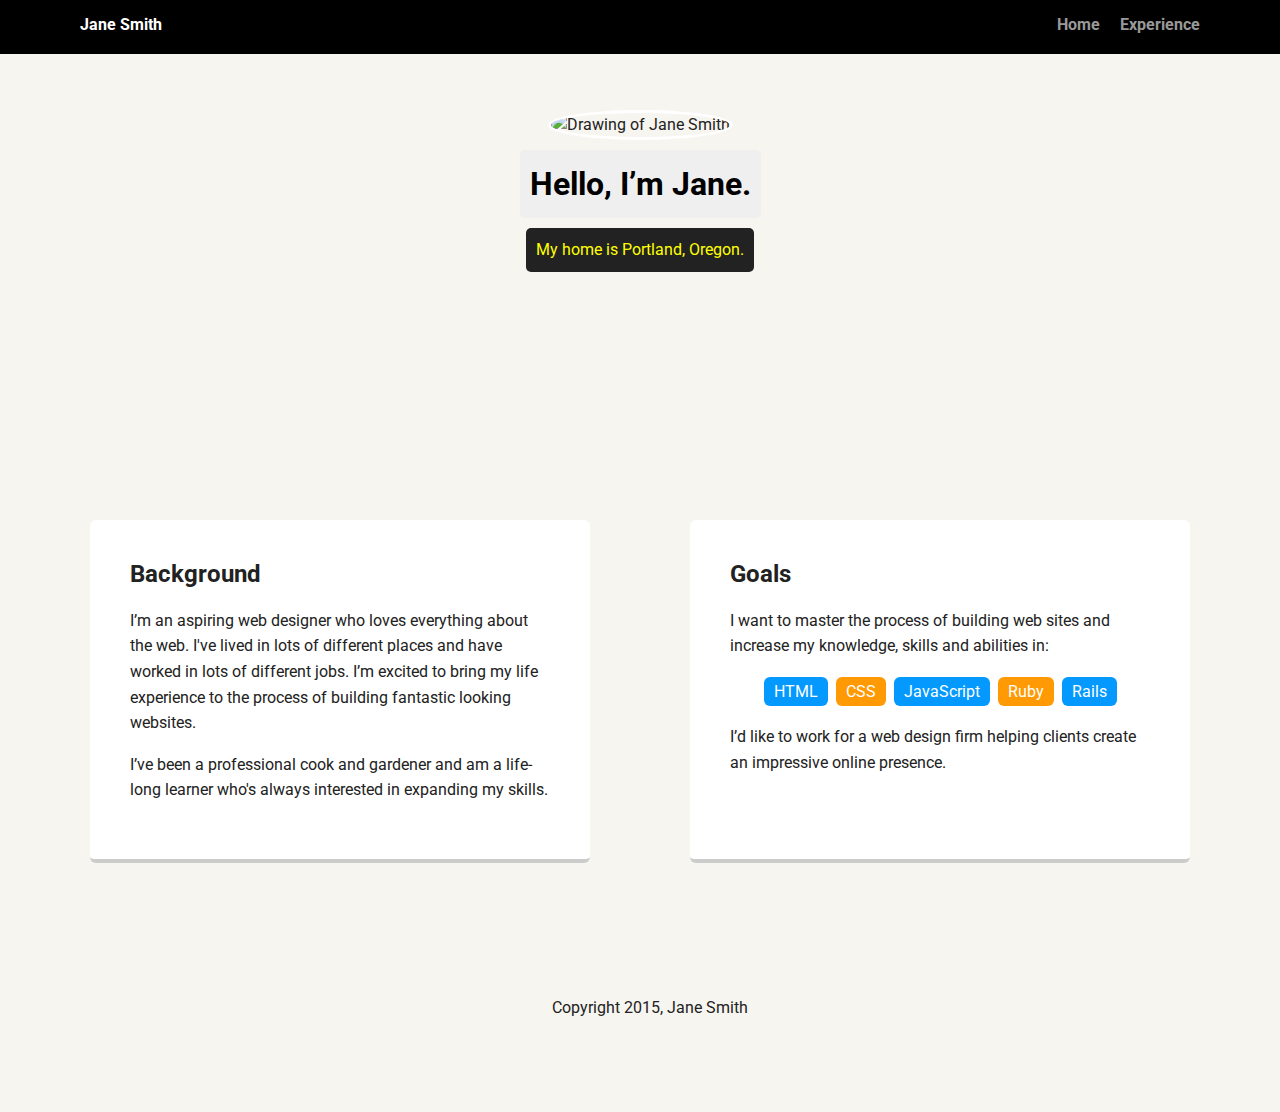
==== index.html @ f3c1a38f "Just started" ====
<!doctype html>
<html lang="en">
<head>
  <meta charset="utf-8">
  <title>Jane Smith's Profile</title>
  <meta name="viewport" content="width=device-width, initial-scale=1.0">
  <link rel="stylesheet" href="styles.css">
  <link href="https://fonts.googleapis.com/css?family=Muli%7CRoboto:400,300,500,700,900" rel="stylesheet"></head>
  <body>

    <div class="main-nav">
        <ul class="nav">
          <li class="name">Jane Smith</li>
          <li><a href="#">Home</a></li>
          <li><a href="#">Experience</a></li>
        </ul>
    </div>

    <header>
      <img src="images/me.png" alt="Drawing of Jane Smith" class="profile-image">
      <h1 class="tag name">Hello, I’m Jane.</h1>
      <p class="tag location">My home is Portland, Oregon.</p>
    </header>

    <main class="flex">
      <div class="card">
        <h2>Background</h2>
        <p>I’m an aspiring web designer who loves everything about the web. I've lived in lots of different places and have worked in lots of different jobs. I’m excited to bring my life experience to the process of building fantastic looking websites.</p>
        <p>I’ve been a professional cook and gardener and am a life-long learner who's always interested in expanding my skills.</p>
      </div> 

      <div class="card">
        <h2>Goals</h2>
        <p>I want to master the process of building web sites and increase my knowledge, skills and abilities in:</p>
        <ul class="skills">
          <li>HTML</li>
          <li>CSS</li>
          <li>JavaScript</li>
          <li>Ruby</li>
          <li>Rails</li>
        </ul>
        <p>I’d like to work for a web design firm helping clients create an impressive online presence.</p>
      </div> 

    </main>
    <footer>
      <ul>
        <li><a href="#" class="social twitter">Twitter</a></li>
        <li><a href="#" class="social linkedin">LinkedIn</a></li>
        <li><a href="#" class="social github">Github</a></li>
      </ul>
      <p class="copyright">Copyright 2015, Jane Smith</p>
    </footer>
  </body>
  </html>
---- styles.css ----
/* Global Layout Set-up */
* { 
  box-sizing: border-box;
}
  
body {
  margin: 0;
  padding: 0;
  text-align: center;
  font-family: 'Roboto', sans-serif;
  color: #222;
  background: #f7f5f0;
}
/* Link Styles */

a {
  text-decoration: none;
  color: #999;
}
a:hover {
  color: #6633ff;
}

/* Section Styles */

.main-nav {
  width: 100%;
  background: black;
  min-height: 30px;
  padding: 10px;
  position: fixed;
  text-align: center;
}
.nav {
  display: flex;
  justify-content: space-around;
  font-weight: 700;
  list-style-type: none;
  margin: 0 auto;
  padding: 0;
}

.nav .name {
    display: block;
    margin-right: auto;
    color: white;
}
.nav li {
  padding: 5px 10px 10px 10px;
}
.nav a {
  transition: all .5s;
}
.nav a:hover {
  color: white
}

header {
  text-align: center;
  background: url('images/portland.jpg') no-repeat top center ;
  background-size: cover;
  overflow: hidden;
  padding-top: 60px;
}
header {
  line-height: 1.5;
}
header .profile-image {
  margin-top: 50px;
  width: 150px;
  height: 150px;
  border-radius: 50%;
  border: 3px solid white;
  transition: all .5s;
}
header .profile-image:hover {
  transform: scale(1.2) rotate(5deg);
}
.tag {
  background-color: #efefef;
  color: black;
  padding: 10px;
  border-radius: 5px;
  display: table;
  margin: 10px auto;
} 
.location {
  background-color: #222;
  color: yellow;
}
.card {
  margin: 30px;
  padding: 20px 40px 40px;
  max-width: 500px;
  text-align: left;
  background: #fff;
  border-bottom: 4px solid #ccc;
  border-radius: 6px;
  transition: all .5s;
}
.card:hover {
  border-color: #ff99ff;
}

ul.skills {
  padding: 0;
  text-align: center;
}

.skills li {
  border-radius: 6px;
  display: inline-block;
  background: #ff9904;
  color: white;
  padding: 5px 10px;
  margin: 2px;
}

.skills li:nth-child(odd) {
  background: #0399ff;
}

footer {
  width: 100%;
  min-height: 30px;
  padding: 20px 0 40px 20px;
}

footer .copyright {
  top: -8px;
  font-size: .75em;
}

footer ul {
  list-style-type: none;
  margin: 0;
  padding: 0;
}

footer ul li {
  display: inline-block;
}

a.social {
  display: inline-block;
  text-indent: -9999px;
  margin-left: 5px;
  width: 30px;
  height: 30px;
  background-size: 30px 30px;
  opacity: .4;
  transition: all .5s;
}
a.twitter {
  background-image: url(images/twitter.svg);
}
a.linkedin {
  background-image: url(images/linkedin.svg);
}
a.github {
  background-image: url(images/github.svg);
}
a.social:hover {
  opacity: 1;
}
.clearfix {
  clear: both;
}

/* Styles for larger screens */
@media screen and (min-width: 720px) {
  
  .flex {
      display: -ms-flexbox;      /* TWEENER - IE 10 */
      display: flex; 
      max-width: 1200px;
      -ms-flex-pack: distribute;
      justify-content: space-around;
      margin: 0 auto;
  }

  header {
    min-height: 470px;
  }

  .nav {
    max-width: 1200px;
    padding: 0 30px;
  }


  main {
    padding-top: 20px;
  }

  main p {
    line-height: 1.6em;
  }

  footer {
    font-size: 1.3em;
    max-width: 1200px;
    margin: 40px auto;
  }

}
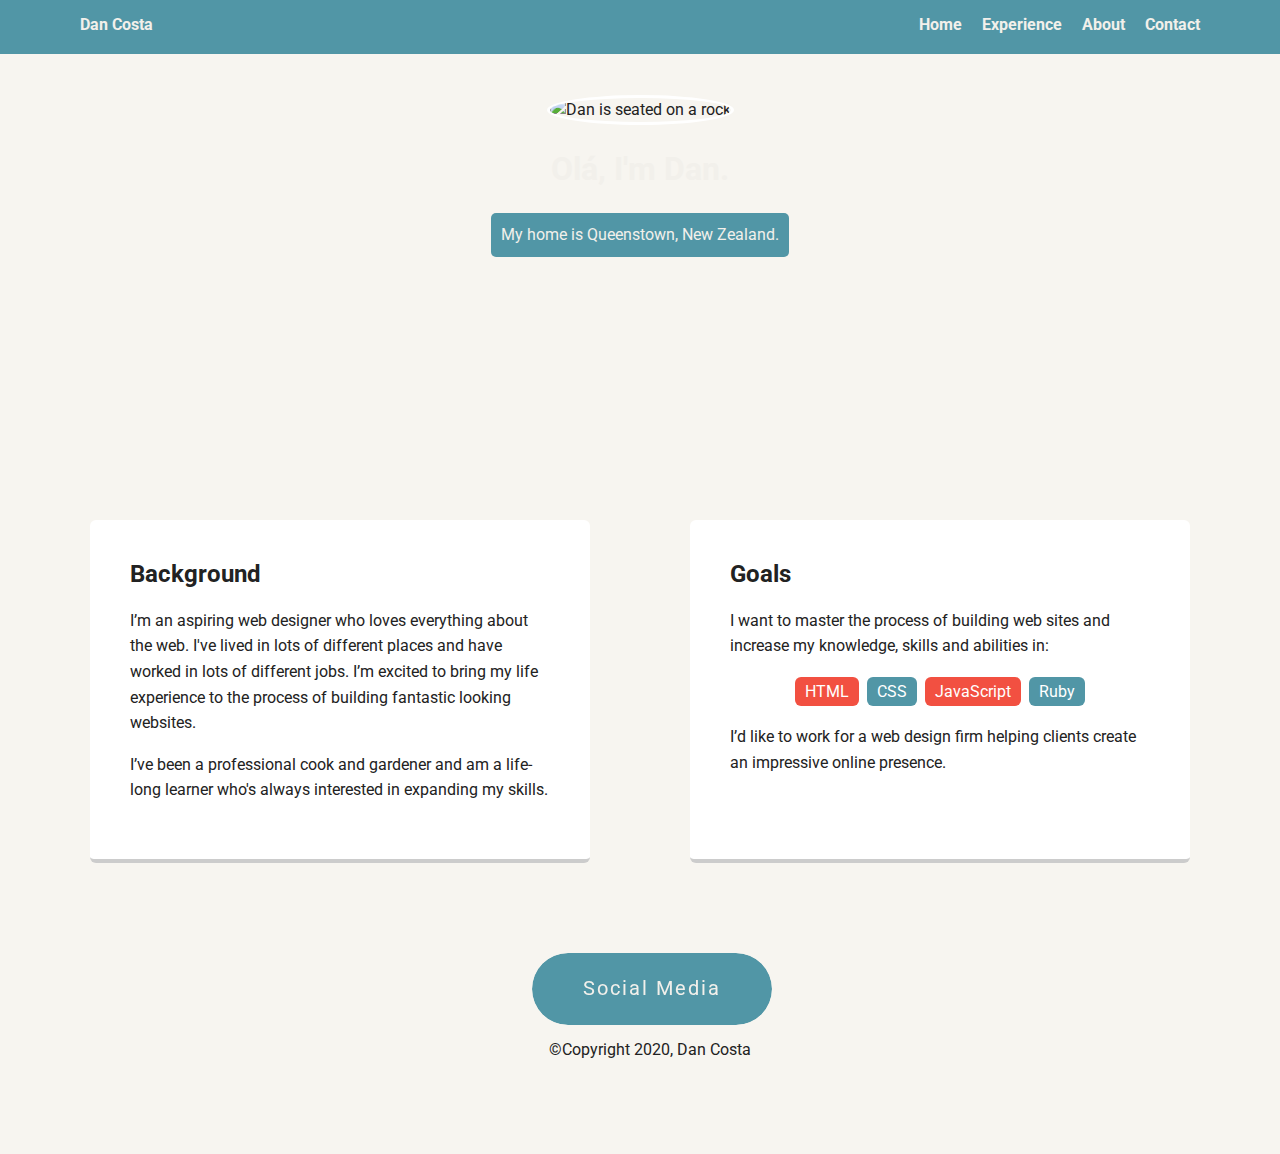
==== commit 8b39ec59: "worked on main page" ====
--- a/index.html
+++ b/index.html
@@ -2,27 +2,33 @@
 <html lang="en">
 <head>
   <meta charset="utf-8">
-  <title>Jane Smith's Profile</title>
+  <title>Dan Costa's Profile</title>
   <meta name="viewport" content="width=device-width, initial-scale=1.0">
   <link rel="stylesheet" href="styles.css">
-  <link href="https://fonts.googleapis.com/css?family=Muli%7CRoboto:400,300,500,700,900" rel="stylesheet"></head>
+  <link href="https://fonts.googleapis.com/css?family=Muli%7CRoboto:400,300,500,700,900" rel="stylesheet">
+  <script src="https://kit.fontawesome.com/a2164cb399.js" crossorigin="anonymous"></script></head>
   <body>
 
     <div class="main-nav">
         <ul class="nav">
-          <li class="name">Jane Smith</li>
+          <li class="name">Dan Costa</li>
           <li><a href="#">Home</a></li>
           <li><a href="#">Experience</a></li>
+          <li><a href="#">About</a></li>
+          <li><a href="#">Contact</a></li>
         </ul>
     </div>
 
+<!-- Make sure to confirm the profile images are in the right size and quality -->
+
     <header>
-      <img src="images/me.png" alt="Drawing of Jane Smith" class="profile-image">
-      <h1 class="tag name">Hello, I’m Jane.</h1>
-      <p class="tag location">My home is Portland, Oregon.</p>
+      <img src="img/profile/home.jpg" alt="Dan is seated on a rock" class="profile-image">
+      <h1 class="tag name">Olá, I'm Dan.</h1>
+      <p class="tag location">My home is Queenstown, New Zealand.</p>
     </header>
 
     <main class="flex">
+      
       <div class="card">
         <h2>Background</h2>
         <p>I’m an aspiring web designer who loves everything about the web. I've lived in lots of different places and have worked in lots of different jobs. I’m excited to bring my life experience to the process of building fantastic looking websites.</p>
@@ -37,19 +43,29 @@
           <li>CSS</li>
           <li>JavaScript</li>
           <li>Ruby</li>
-          <li>Rails</li>
         </ul>
         <p>I’d like to work for a web design firm helping clients create an impressive online presence.</p>
       </div> 
 
     </main>
     <footer>
-      <ul>
-        <li><a href="#" class="social twitter">Twitter</a></li>
-        <li><a href="#" class="social linkedin">LinkedIn</a></li>
-        <li><a href="#" class="social github">Github</a></li>
-      </ul>
-      <p class="copyright">Copyright 2015, Jane Smith</p>
+      
+      <!-- This social media code was found on instagram. Page: CSS_Coder = https://www.instagram.com/p/CD4BpomgedR/ -->
+     <section class="newsocial">
+      <div class="btn_wrap" class="social">
+          <span>Social Media</span>
+          
+          <div class="container">
+            <a href="https://www.linkedin.com/in/daniel-de-oliveira-costa-590515140/" target="_blank"><i class="fab fa-linkedin-in"></i></a>
+            <a href="https://twitter.com/_dancosta_" target="_blank"><i class="fab fa-twitter"></i></a>
+            <a href="http://instagram.com/_dancosta_" target="_blank"><i class="fab fa-instagram"></i></a>
+            <a href="https://github.com/dancosta-fed" target="_blank"><i class="fab fa-github"></i></a>
+          </div>
+        </div>
+     </section>
+       <!-- / End of the social media code Page: CSS_Coder = https://www.instagram.com/p/CD4BpomgedR/ / -->
+
+      <p class="copyright">&copy;Copyright 2020, Dan Costa</p>
     </footer>
   </body>
   </html>
--- a/styles.css
+++ b/styles.css
@@ -15,17 +15,17 @@
 
 a {
   text-decoration: none;
-  color: #999;
+  color: #F2F0EB;
 }
 a:hover {
-  color: #6633ff;
+  color: #F2F0EB;
 }
 
 /* Section Styles */
 
 .main-nav {
   width: 100%;
-  background: black;
+  background:#5196A6;
   min-height: 30px;
   padding: 10px;
   position: fixed;
@@ -43,7 +43,7 @@
 .nav .name {
     display: block;
     margin-right: auto;
-    color: white;
+    color:#F2F0EB;
 }
 .nav li {
   padding: 5px 10px 10px 10px;
@@ -52,15 +52,15 @@
   transition: all .5s;
 }
 .nav a:hover {
-  color: white
+  color: #F25041;
 }
 
 header {
   text-align: center;
-  background: url('images/portland.jpg') no-repeat top center ;
+  background: url('img/background/home.jpg') no-repeat top center;
   background-size: cover;
   overflow: hidden;
-  padding-top: 60px;
+  padding-top: 45px;
 }
 header {
   line-height: 1.5;
@@ -74,20 +74,21 @@
   transition: all .5s;
 }
 header .profile-image:hover {
-  transform: scale(1.2) rotate(5deg);
+  transform: scale(1.5) rotate(360deg);
 }
 .tag {
-  background-color: #efefef;
-  color: black;
+  background-color: ;
+  color:#F2F0EB;
   padding: 10px;
   border-radius: 5px;
   display: table;
   margin: 10px auto;
 } 
 .location {
-  background-color: #222;
-  color: yellow;
-}
+  background-color: #5196A6;
+  color: #F2F0EB;
+}
+
 .card {
   margin: 30px;
   padding: 20px 40px 40px;
@@ -99,7 +100,7 @@
   transition: all .5s;
 }
 .card:hover {
-  border-color: #ff99ff;
+  border-color: #5196A6;
 }
 
 ul.skills {
@@ -110,14 +111,14 @@
 .skills li {
   border-radius: 6px;
   display: inline-block;
-  background: #ff9904;
+  background: #5196A6;
   color: white;
   padding: 5px 10px;
   margin: 2px;
 }
 
 .skills li:nth-child(odd) {
-  background: #0399ff;
+  background: #F25041;
 }
 
 footer {
@@ -141,28 +142,6 @@
   display: inline-block;
 }
 
-a.social {
-  display: inline-block;
-  text-indent: -9999px;
-  margin-left: 5px;
-  width: 30px;
-  height: 30px;
-  background-size: 30px 30px;
-  opacity: .4;
-  transition: all .5s;
-}
-a.twitter {
-  background-image: url(images/twitter.svg);
-}
-a.linkedin {
-  background-image: url(images/linkedin.svg);
-}
-a.github {
-  background-image: url(images/github.svg);
-}
-a.social:hover {
-  opacity: 1;
-}
 .clearfix {
   clear: both;
 }
@@ -204,4 +183,86 @@
   }
 
 }
-
+/* This is for the social media button. I found this style on css_coder's instagram page. Here's the link to it: https://www.instagram.com/p/CD4BpomgedR/ */
+
+.newsocial {
+  margin: 0;
+  padding: 0; 
+}
+.social { 
+  display: flex;
+  justify-content: center;
+  align-items: center;
+  height: 100vh;
+  background-color: #91D7F2;
+}
+
+i { 
+  opacity: 0;
+  font-size: 2.5vw;
+  color: #5196A6;
+  will-change: transform;
+  transform: scale(.1);
+  transition: all .3s ease;
+}
+.btn_wrap {
+  position: relative;
+  right: -40%;
+  display: flex;
+  justify-content: center; align-items: center;
+  overflow: hidden; cursor: pointer;
+  width: 240px; height: 72px;
+  background-color: #F2F0EB;
+  border-radius: 80px;
+  will-change: transform;
+  transition: all .2s ease-in-out;
+}
+.btn_wrap:hover { transform: scale(1.1)}
+
+span {
+  position: absolute; z-index: 99;
+  width: 240px; height: 72px;
+  border-radius: 80px; font-size: 20px;
+  text-align: center;
+  line-height: 70px;
+  letter-spacing: 2px;
+  color: #F2F0EB; background-color: #5196A6;
+  padding: 0 18px;
+  transition: all 1.2s ease;
+}
+
+.container {
+  display: flex;
+  justify-content: space-around;
+  align-items: center;
+  width:240px; height: 64px;
+  border-radius: 80px;
+}
+
+.container i:nth-of-type(1) {
+  transition-delay: 1.1s; 
+  
+}
+.container i:nth-of-type(2) {
+  transition-delay: .9s;
+}
+
+.container i:nth-of-type(3) {
+  transition-delay: .7s;
+}
+
+.container i:nth-of-type(4) {
+  transition-delay: .4s;
+}
+
+.btn_wrap:hover span {
+  transition-delay: .25s;
+  transform: translateX(-280px)
+ }
+ 
+ .btn_wrap:hover i {
+   opacity: 1;
+   transform: scale(1);
+ }
+
+/* /End of the social media button */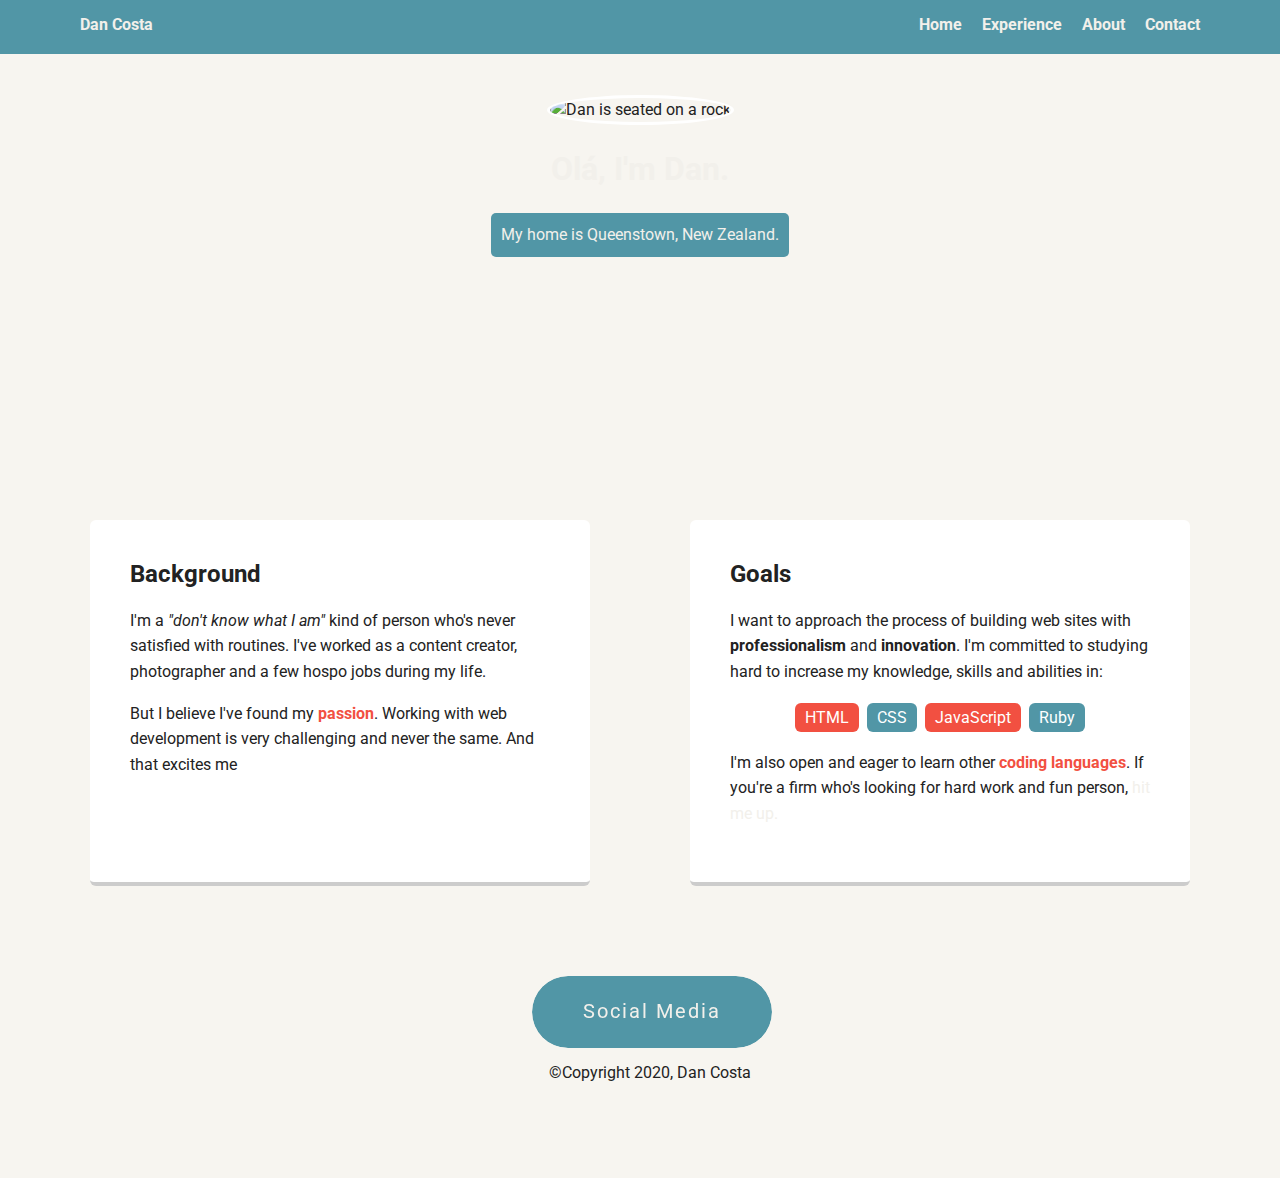
==== commit e032bb16: "Added content for the page" ====
--- a/index.html
+++ b/index.html
@@ -31,20 +31,22 @@
       
       <div class="card">
         <h2>Background</h2>
-        <p>I’m an aspiring web designer who loves everything about the web. I've lived in lots of different places and have worked in lots of different jobs. I’m excited to bring my life experience to the process of building fantastic looking websites.</p>
-        <p>I’ve been a professional cook and gardener and am a life-long learner who's always interested in expanding my skills.</p>
+       <p>I'm a <em>"don't know what I am"</em> kind of person who's never satisfied with routines. 
+         I've worked as a content creator, photographer and a few hospo jobs during my life.</p>
+       <p>But I believe I've found my <strong class="text color">passion</strong>. Working with web development is very challenging and never the same. And that excites me</p> 
       </div> 
 
       <div class="card">
         <h2>Goals</h2>
-        <p>I want to master the process of building web sites and increase my knowledge, skills and abilities in:</p>
+        <p>I want to approach the process of building web sites with <strong>professionalism</strong> and <strong>innovation</strong>. I'm committed to studying hard to increase my knowledge, skills and abilities in:
+        </p>
         <ul class="skills">
           <li>HTML</li>
           <li>CSS</li>
           <li>JavaScript</li>
           <li>Ruby</li>
         </ul>
-        <p>I’d like to work for a web design firm helping clients create an impressive online presence.</p>
+        <p>I'm also open and eager to learn other <strong class="text color">coding languages</strong>. If you're a firm who's looking for hard work and fun person, <a href="#" class="Contactlink">hit me up.</a></p>
       </div> 
 
     </main>
--- a/styles.css
+++ b/styles.css
@@ -57,7 +57,7 @@
 
 header {
   text-align: center;
-  background: url('img/background/home.jpg') no-repeat top center;
+  background: url('img/background/home.jpg') no-repeat center -106px;
   background-size: cover;
   overflow: hidden;
   padding-top: 45px;
@@ -121,6 +121,15 @@
   background: #F25041;
 }
 
+.text.color {
+  color: #F25041;
+  font-weight: bold;
+}
+
+.contactlink {
+  color: #F25041;
+}
+
 footer {
   width: 100%;
   min-height: 30px;
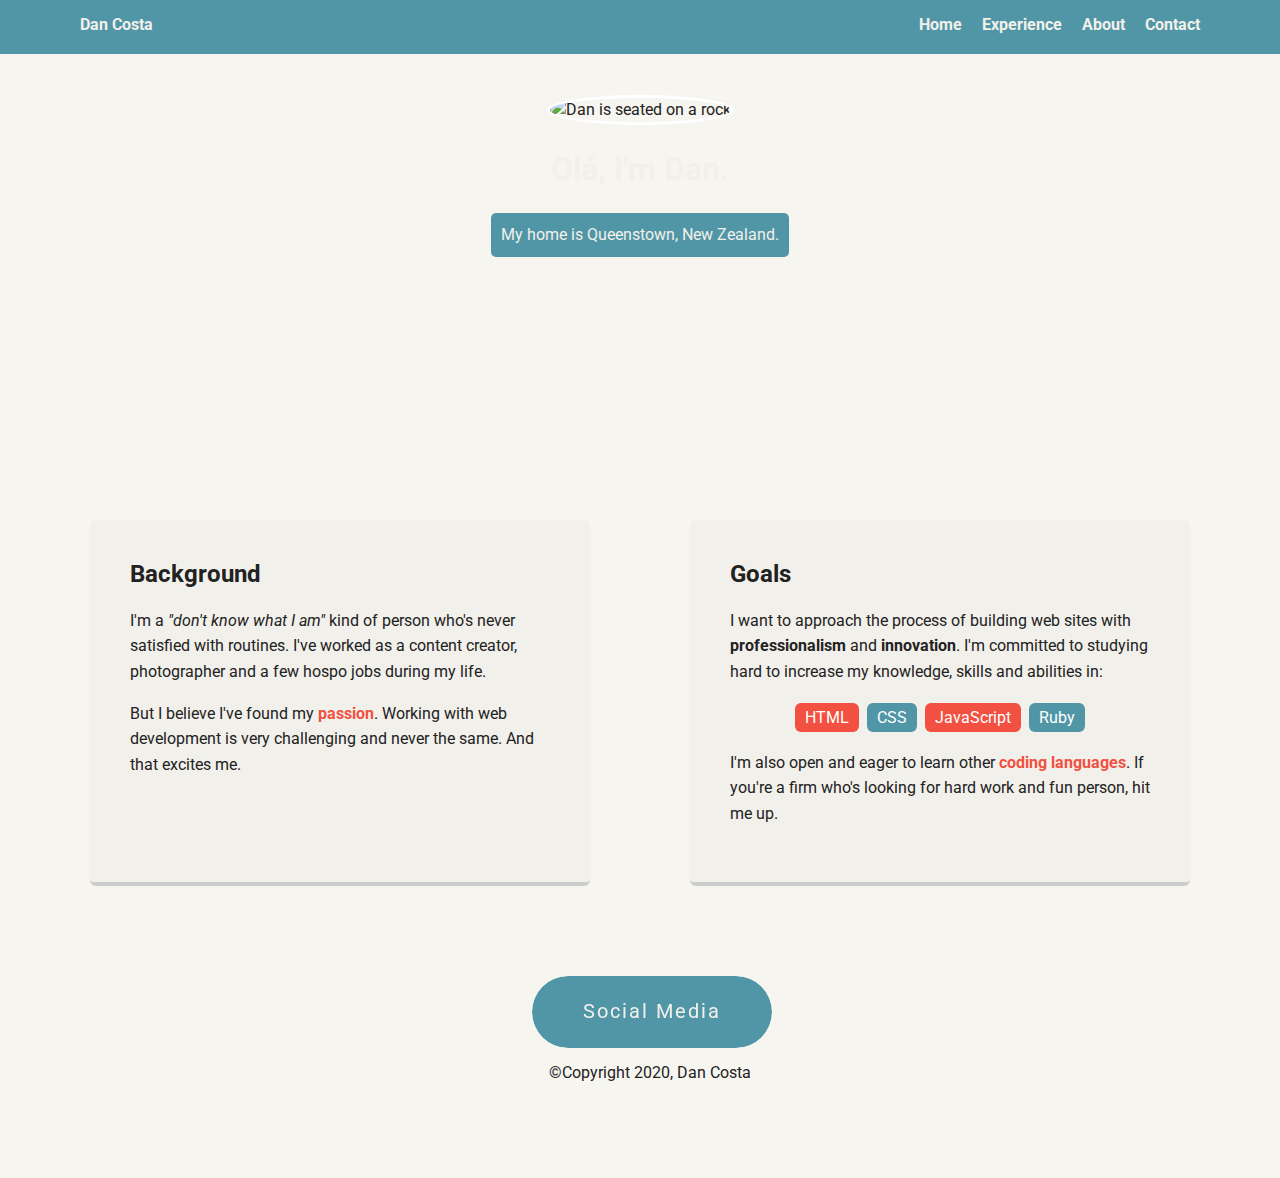
==== commit 6c7da141: "background and social media button color change" ====
--- a/index.html
+++ b/index.html
@@ -12,10 +12,10 @@
     <div class="main-nav">
         <ul class="nav">
           <li class="name">Dan Costa</li>
-          <li><a href="#">Home</a></li>
-          <li><a href="#">Experience</a></li>
-          <li><a href="#">About</a></li>
-          <li><a href="#">Contact</a></li>
+          <li><a href="index.html">Home</a></li>
+          <li><a href="experience.html">Experience</a></li>
+          <li><a href="about.html">About</a></li>
+          <li><a href="contact.html">Contact</a></li>
         </ul>
     </div>
 
@@ -33,7 +33,7 @@
         <h2>Background</h2>
        <p>I'm a <em>"don't know what I am"</em> kind of person who's never satisfied with routines. 
          I've worked as a content creator, photographer and a few hospo jobs during my life.</p>
-       <p>But I believe I've found my <strong class="text color">passion</strong>. Working with web development is very challenging and never the same. And that excites me</p> 
+       <p>But I believe I've found my <strong class="text color">passion</strong>. Working with web development is very challenging and never the same. And that excites me.</p> 
       </div> 
 
       <div class="card">
@@ -46,7 +46,7 @@
           <li>JavaScript</li>
           <li>Ruby</li>
         </ul>
-        <p>I'm also open and eager to learn other <strong class="text color">coding languages</strong>. If you're a firm who's looking for hard work and fun person, <a href="#" class="Contactlink">hit me up.</a></p>
+        <p>I'm also open and eager to learn other <strong class="text color">coding languages</strong>. If you're a firm who's looking for hard work and fun person, <a href="contact.html" class="contactlink">hit me up.</a></p>
       </div> 
 
     </main>
--- a/styles.css
+++ b/styles.css
@@ -15,11 +15,17 @@
 
 a {
   text-decoration: none;
-  color: #F2F0EB;
+  color: #F2F0EB; 
 }
 a:hover {
-  color: #F2F0EB;
-}
+  color: #5196A6;
+  transform: scale(.9)
+}
+
+.experience a:hover {
+  color: #F2955E;
+}
+
 
 /* Section Styles */
 
@@ -31,6 +37,11 @@
   position: fixed;
   text-align: center;
 }
+
+.color2 {
+  background:#F25041 !important;
+}
+
 .nav {
   display: flex;
   justify-content: space-around;
@@ -52,7 +63,11 @@
   transition: all .5s;
 }
 .nav a:hover {
-  color: #F25041;
+  color: #91D7F2;
+}
+
+.color2 a:hover {
+  color: #F2955E;
 }
 
 header {
@@ -76,8 +91,9 @@
 header .profile-image:hover {
   transform: scale(1.5) rotate(360deg);
 }
+
 .tag {
-  background-color: ;
+  background-color: none;
   color:#F2F0EB;
   padding: 10px;
   border-radius: 5px;
@@ -94,13 +110,18 @@
   padding: 20px 40px 40px;
   max-width: 500px;
   text-align: left;
-  background: #fff;
+  background: #F2F0EB;
   border-bottom: 4px solid #ccc;
   border-radius: 6px;
   transition: all .5s;
+  color: #222;
 }
 .card:hover {
   border-color: #5196A6;
+}
+
+.experience:hover {
+  border-color: #F25041;
 }
 
 ul.skills {
@@ -127,7 +148,7 @@
 }
 
 .contactlink {
-  color: #F25041;
+  color: #222;
 }
 
 footer {
@@ -194,6 +215,7 @@
 }
 /* This is for the social media button. I found this style on css_coder's instagram page. Here's the link to it: https://www.instagram.com/p/CD4BpomgedR/ */
 
+/* Blue background */
 .newsocial {
   margin: 0;
   padding: 0; 
@@ -214,6 +236,7 @@
   transform: scale(.1);
   transition: all .3s ease;
 }
+
 .btn_wrap {
   position: relative;
   right: -40%;
@@ -273,5 +296,65 @@
    opacity: 1;
    transform: scale(1);
  }
+/* / Blue background */
+
+/* Red background */
+
+
+.social2 { 
+  display: flex;
+  justify-content: center;
+  align-items: center;
+  height: 100vh;
+  background-color: #F25041;
+}
+
+.btn_wrap2 {
+  position: relative;
+  right: -40%;
+  display: flex;
+  justify-content: center; align-items: center;
+  overflow: hidden; cursor: pointer;
+  width: 240px; height: 72px;
+  background-color: #F2F0EB;
+  border-radius: 80px;
+  will-change: transform;
+  transition: all .2s ease-in-out;
+}
+.btn_wrap2:hover { transform: scale(1.1)}
+
+.isocial2 { 
+  opacity: 0;
+  font-size: 2.5vw;
+  color: #F25041;
+  will-change: transform;
+  transform: scale(.1);
+  transition: all .3s ease;
+
+}
+
+.socialcolor2 {
+    position: absolute; z-index: 99;
+    width: 240px; height: 72px;
+    border-radius: 80px; font-size: 20px;
+    text-align: center;
+    line-height: 70px;
+    letter-spacing: 2px;
+    color: #F2F0EB; background-color: #F25041;
+    padding: 0 18px;
+    transition: all 1.2s ease;
+  }
+
+  .btn_wrap2:hover span {
+    transition-delay: .25s;
+    transform: translateX(-280px)
+   }
+   
+   .btn_wrap2:hover i {
+     opacity: 1;
+     transform: scale(1);
+   }
+
+/* / Red background */
 
 /* /End of the social media button */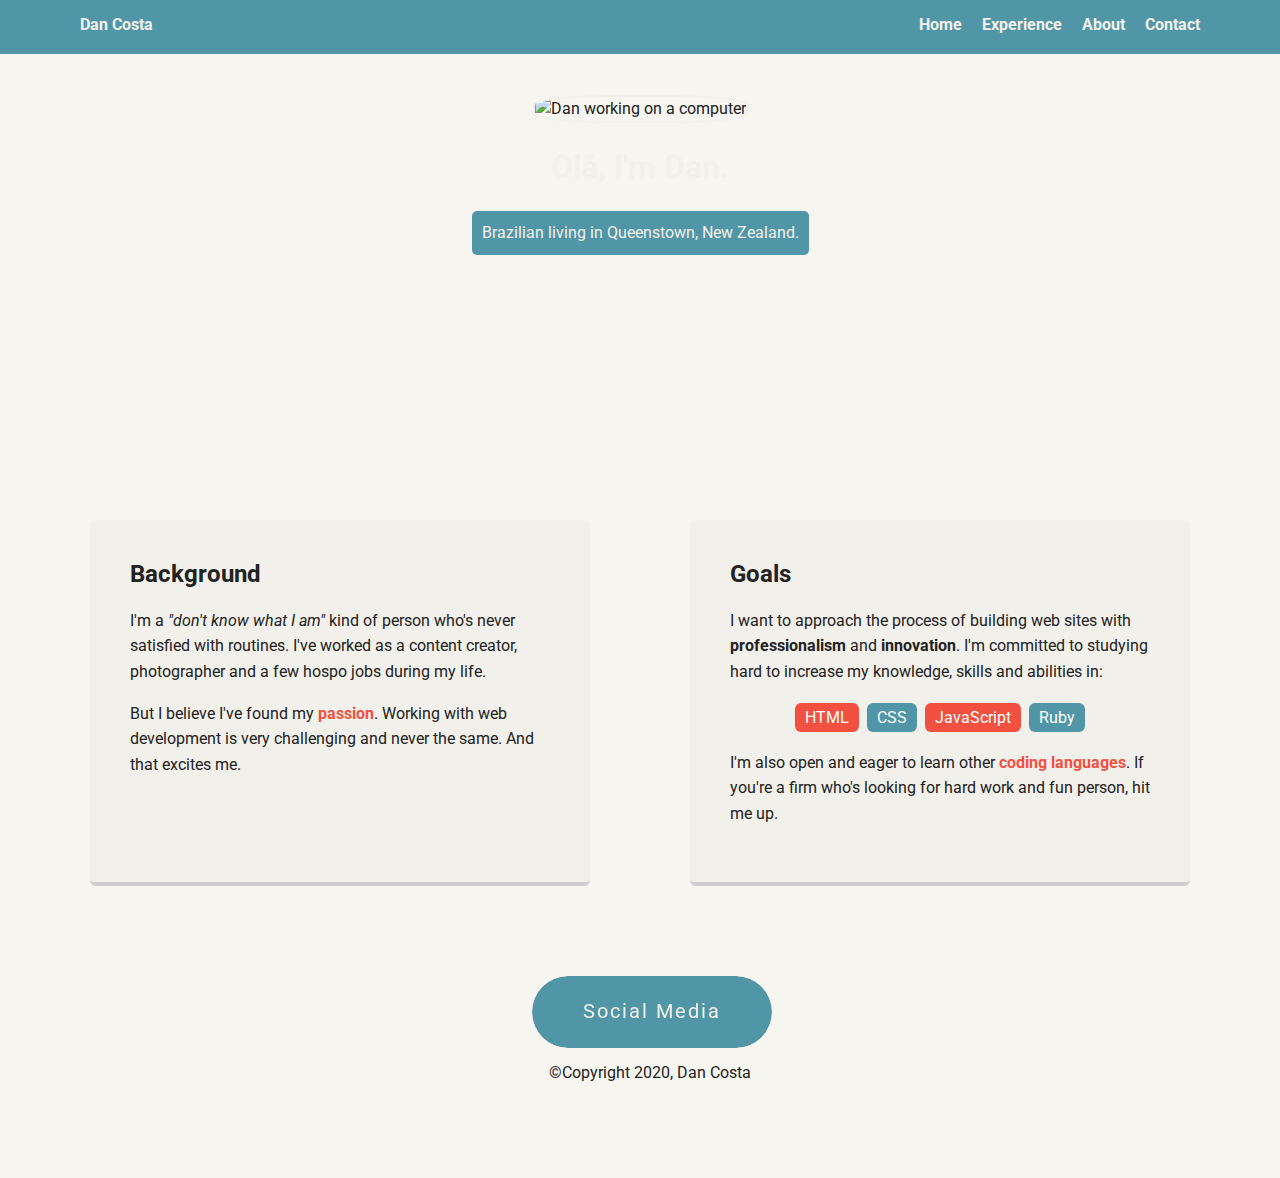
==== commit f1c9f2e1: "I believe I finished the page." ====
--- a/index.html
+++ b/index.html
@@ -22,9 +22,9 @@
 <!-- Make sure to confirm the profile images are in the right size and quality -->
 
     <header>
-      <img src="img/profile/home.jpg" alt="Dan is seated on a rock" class="profile-image">
+      <img src="img/profile/profile.jpg" alt="Dan working on a computer" class="profile-image">
       <h1 class="tag name">Olá, I'm Dan.</h1>
-      <p class="tag location">My home is Queenstown, New Zealand.</p>
+      <p class="tag location">Brazilian living in Queenstown, New Zealand.</p>
     </header>
 
     <main class="flex">
--- a/styles.css
+++ b/styles.css
@@ -76,16 +76,58 @@
   background-size: cover;
   overflow: hidden;
   padding-top: 45px;
-}
+  line-height: 1.5;
+  min-height: 350px;
+}
+
+.experiencepage {
+  text-align: center;
+  background: url('img/background/Experience.jpg') no-repeat center -100px;
+  background-size: cover;
+  overflow: hidden;
+  padding-top: 60px;
+  line-height: 1.5;
+  width: 100%;
+  height: auto;
+
+}
+
+.aboutpage {
+  text-align: center;
+  background: url('img/background/about.jpg') no-repeat center -100px;
+  background-size: cover;
+  overflow: hidden;
+  padding-top: 60px;
+  line-height: 1.5;
+  width: 100%;
+  height: auto;
+
+
+}
+
+.contactpage {
+  text-align: center;
+  background: url('img/background/contact.jpg') no-repeat center -75px;
+  background-size: cover;
+  overflow: hidden;
+  padding-top: 60px;
+  line-height: 1.5;
+  width: 100%;
+  height: auto;
+
+}
+
 header {
   line-height: 1.5;
 }
 header .profile-image {
   margin-top: 50px;
-  width: 150px;
-  height: 150px;
-  border-radius: 50%;
-  border: 3px solid white;
+  max-width: 400px;
+  width: 100%;
+  height: auto;
+  border-style: none;
+  border-radius: 35%;
+  border: 2px solid #F2F0EB;
   transition: all .5s;
 }
 header .profile-image:hover {
@@ -147,6 +189,11 @@
   font-weight: bold;
 }
 
+.textcolor2 {
+  color: #5196A6;
+  font-weight: bold;
+}
+
 .contactlink {
   color: #222;
 }
